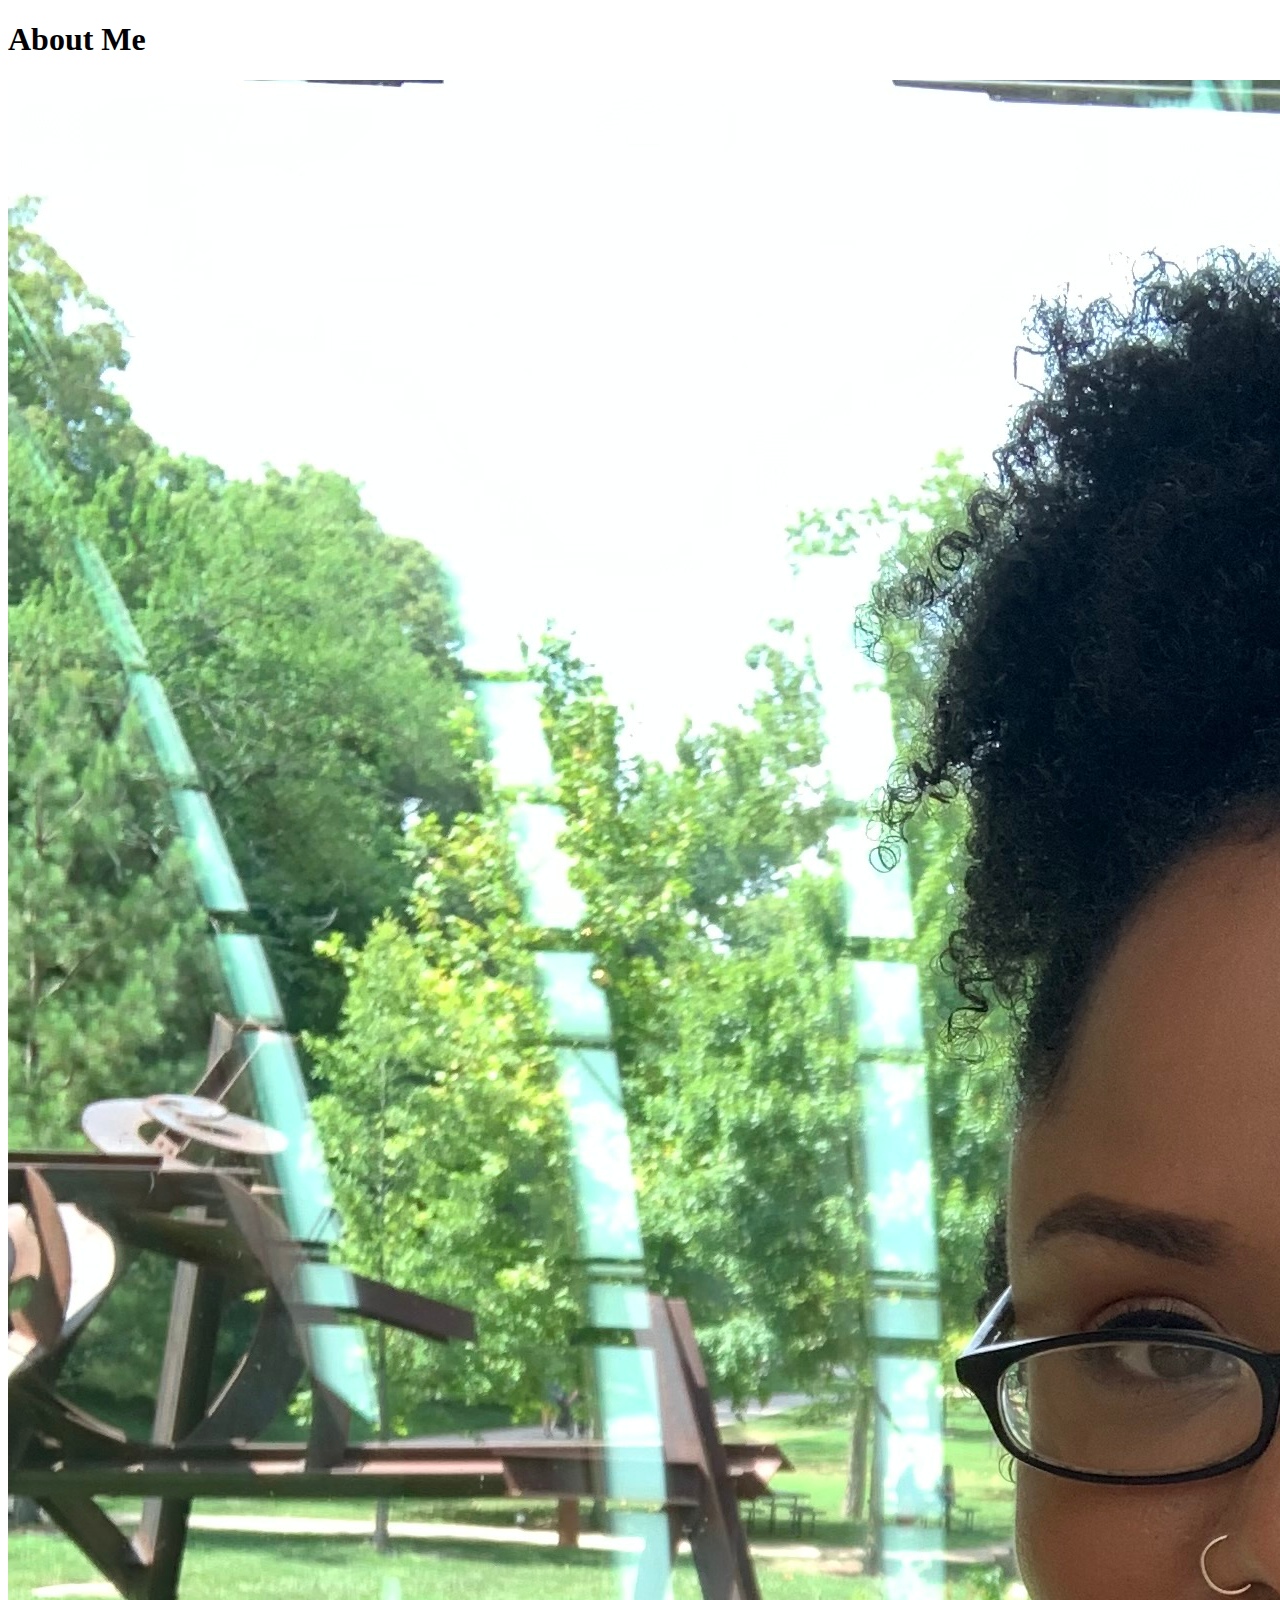
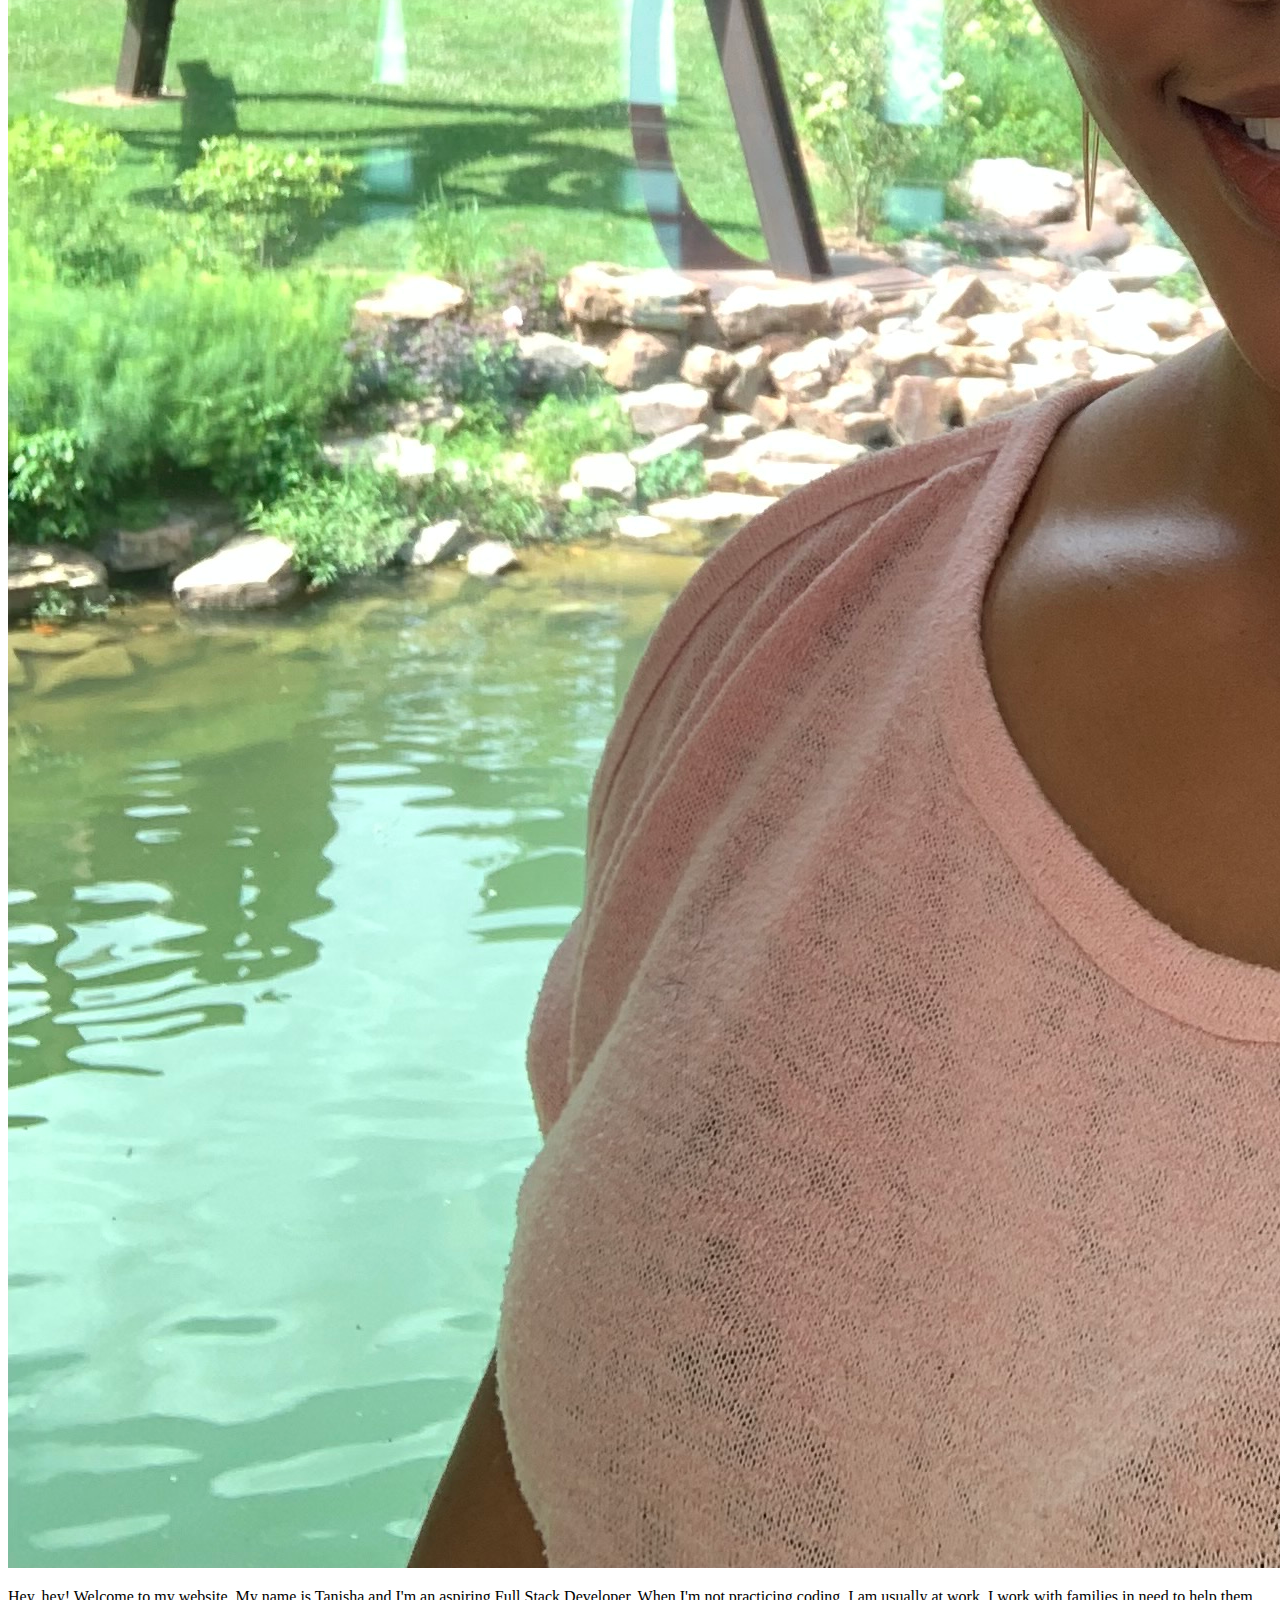
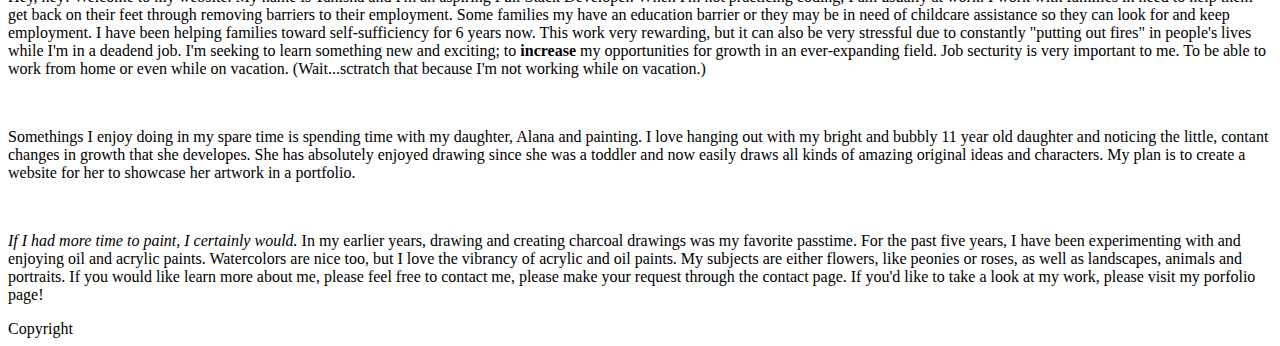
==== index.html @ 31dc3fd2 "updated index.html and portfolio.html" ====
<!DOCTYPE html>
<html>
    <head>
        <meta charset="UTF-8"/>
        <title>About - Tanisha Howell</title>
    </head>

    <body>
        <h1>About Me</h1>
        <img id="profilephoto" src="assets\images\Profile_Picture.jpg" alt="Picture of Tanisha Howell">
            <section>
                <p>Hey, hey! Welcome to my website. My name is Tanisha and I'm an aspiring Full Stack Developer.
            When I'm not practicing coding, I am usually at work. I work with families in need to help them get 
            back on their feet through removing barriers to their employment. Some families my have an education barrier
            or they may be in need of childcare assistance so they can look for and keep employment. I have been 
            helping families toward self-sufficiency for 6 years now. This work very rewarding, but it can also be
            very stressful due to constantly "putting out fires" in people's lives while I'm in a deadend job. I'm
            seeking to learn something new and exciting; to <strong>increase</strong> my opportunities for growth in 
            an ever-expanding field. Job secturity is very important to me. To be able to work from home or even while on 
            vacation. (Wait...sctratch that because I'm not working while on vacation.)</p>
            </section>

            <br>

            <section>
                <p>Somethings I enjoy doing in my spare time is spending time with my daughter, Alana and painting. I love hanging out with my bright and bubbly 11 year old daughter and 
            noticing the little, contant changes in growth that she developes. She has absolutely enjoyed drawing since she was a toddler 
            and now easily draws all kinds of amazing original ideas and characters. My plan is to create a website for her to showcase 
            her artwork in a portfolio.</p>
            </section>
            
            <br>
            
            <section>
                <p><em>If I had more time to paint, I certainly would.</em> In my earlier years, drawing and creating charcoal drawings
            was my favorite passtime. For the past five years, I have been experimenting with and enjoying oil and acrylic 
            paints. Watercolors are nice too, but I love the vibrancy of acrylic and oil paints. My subjects are either flowers, like
            peonies or roses, as well as landscapes, animals and portraits. If you would like learn more about me, please feel free to contact me,
            please make your request through the contact page. If you'd like to take a look at my work, please visit my porfolio page!</p>
            </section>
    </body>
    
    <footer>Copyright</footer>


</html>
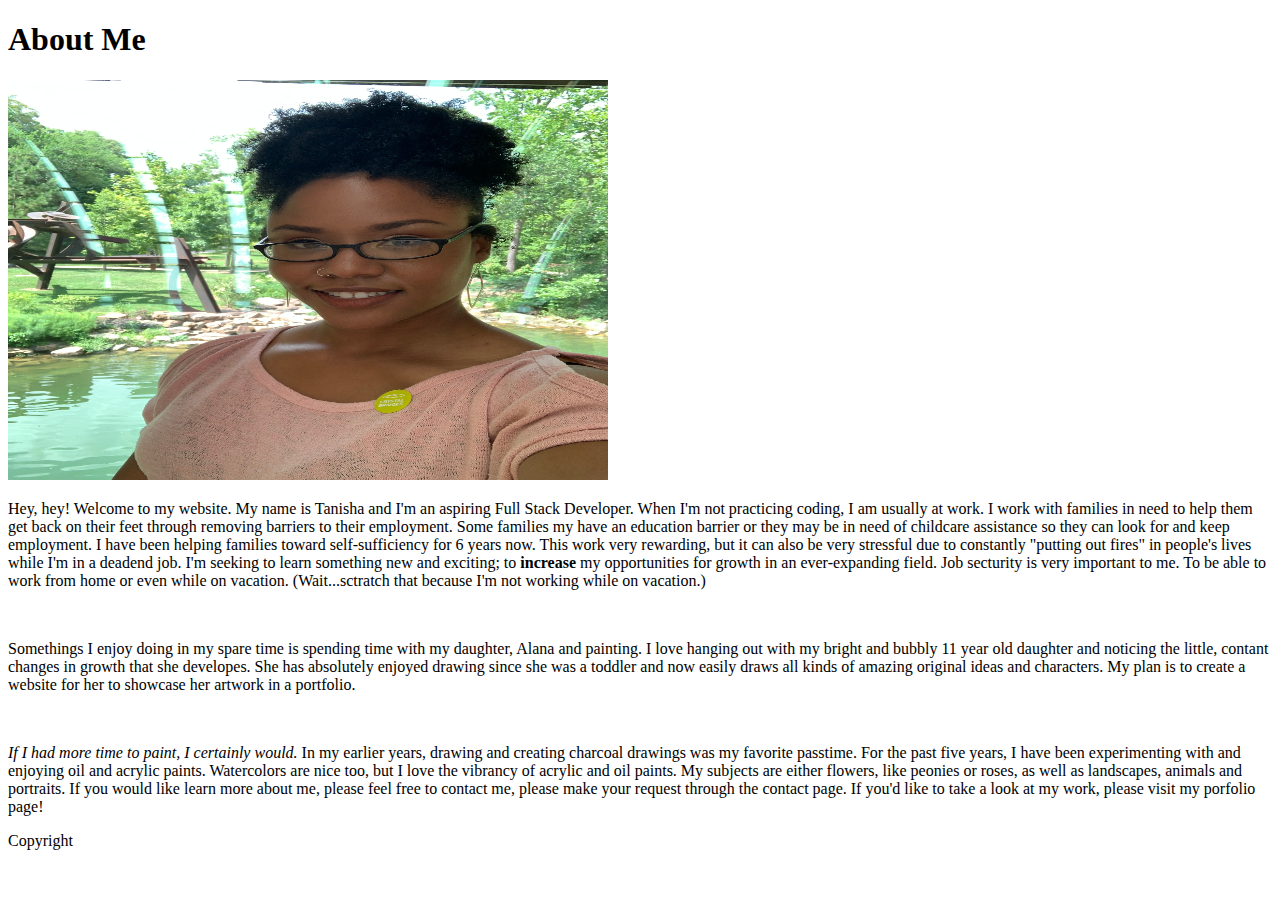
==== commit ebf42aaf: "changed size of profile phot" ====
--- a/index.html
+++ b/index.html
@@ -7,7 +7,7 @@
 
     <body>
         <h1>About Me</h1>
-        <img id="profilephoto" src="assets\images\Profile_Picture.jpg" alt="Picture of Tanisha Howell">
+        <img id="profilephoto" src="assets\images\Profile_Picture.jpg" alt="Picture of Tanisha Howell" width="600" height="400">
             <section>
                 <p>Hey, hey! Welcome to my website. My name is Tanisha and I'm an aspiring Full Stack Developer.
             When I'm not practicing coding, I am usually at work. I work with families in need to help them get 
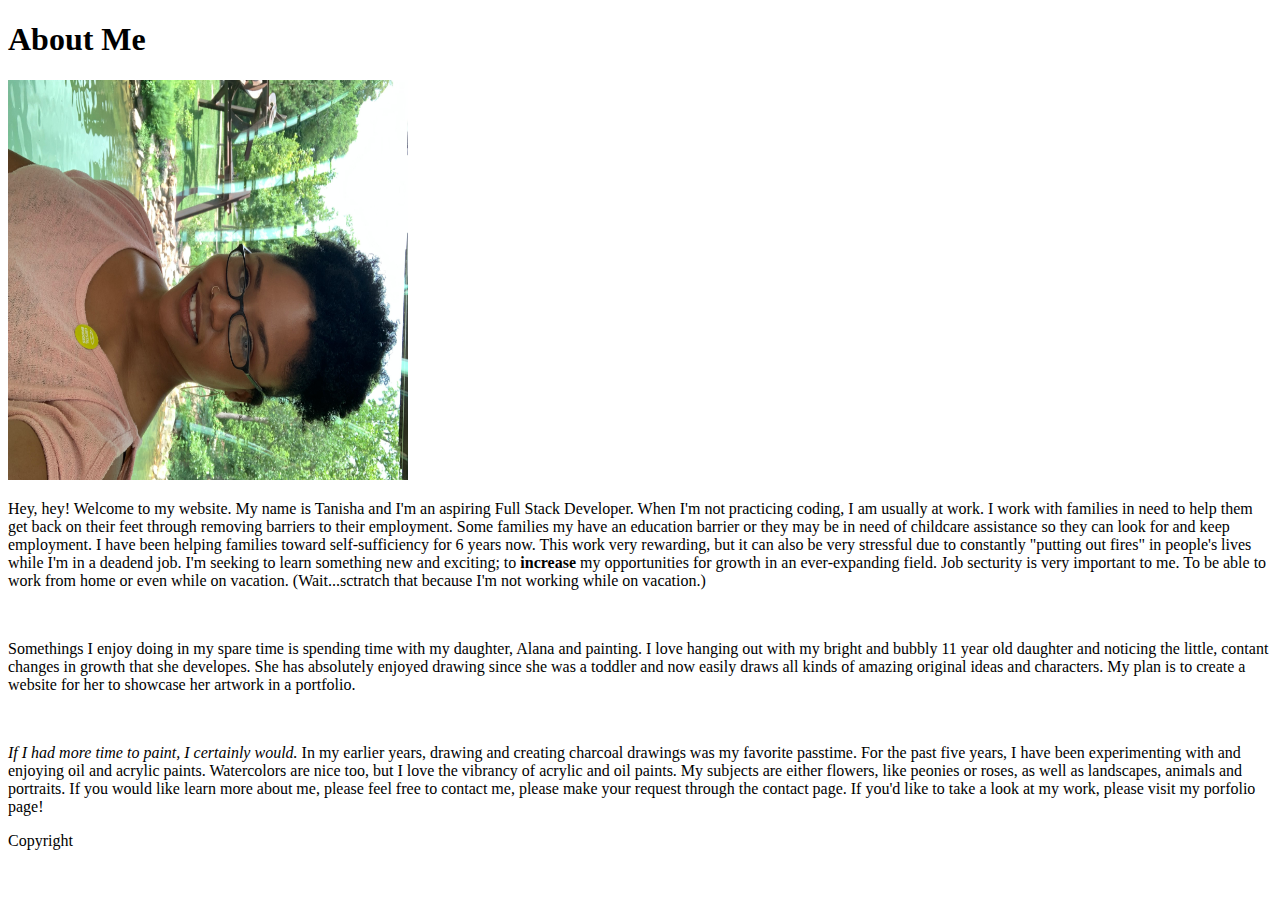
==== commit e5047e6a: "updated html and css in all files" ====
--- a/index.html
+++ b/index.html
@@ -2,12 +2,13 @@
 <html>
     <head>
         <meta charset="UTF-8"/>
+        <link rel="stylesheet" type="text/css" href="assets\css\style.css">
         <title>About - Tanisha Howell</title>
     </head>
 
     <body>
         <h1>About Me</h1>
-        <img id="profilephoto" src="assets\images\Profile_Picture.jpg" alt="Picture of Tanisha Howell" width="600" height="400">
+        <img class="rotate" src="assets\images\Profile_Picture.jpg" alt="Picture of Tanisha Howell" width="400" height="400">
             <section>
                 <p>Hey, hey! Welcome to my website. My name is Tanisha and I'm an aspiring Full Stack Developer.
             When I'm not practicing coding, I am usually at work. I work with families in need to help them get 
@@ -23,10 +24,10 @@
             <br>
 
             <section>
-                <p>Somethings I enjoy doing in my spare time is spending time with my daughter, Alana and painting. I love hanging out with my bright and bubbly 11 year old daughter and 
-            noticing the little, contant changes in growth that she developes. She has absolutely enjoyed drawing since she was a toddler 
-            and now easily draws all kinds of amazing original ideas and characters. My plan is to create a website for her to showcase 
-            her artwork in a portfolio.</p>
+                <p>Somethings I enjoy doing in my spare time is spending time with my daughter, Alana and painting. I love hanging
+            out with my bright and bubbly 11 year old daughter and noticing the little, contant changes in growth that she developes. 
+            She has absolutely enjoyed drawing since she was a toddler and now easily draws all kinds of amazing original ideas and
+            characters. My plan is to create a website for her to showcase her artwork in a portfolio.</p>
             </section>
             
             <br>
@@ -35,12 +36,12 @@
                 <p><em>If I had more time to paint, I certainly would.</em> In my earlier years, drawing and creating charcoal drawings
             was my favorite passtime. For the past five years, I have been experimenting with and enjoying oil and acrylic 
             paints. Watercolors are nice too, but I love the vibrancy of acrylic and oil paints. My subjects are either flowers, like
-            peonies or roses, as well as landscapes, animals and portraits. If you would like learn more about me, please feel free to contact me,
-            please make your request through the contact page. If you'd like to take a look at my work, please visit my porfolio page!</p>
+            peonies or roses, as well as landscapes, animals and portraits. If you would like learn more about me, please feel free to 
+            contact me, please make your request through the contact page. If you'd like to take a look at my work, please visit my 
+            porfolio page!</p>
             </section>
     </body>
     
     <footer>Copyright</footer>
 
-
 </html>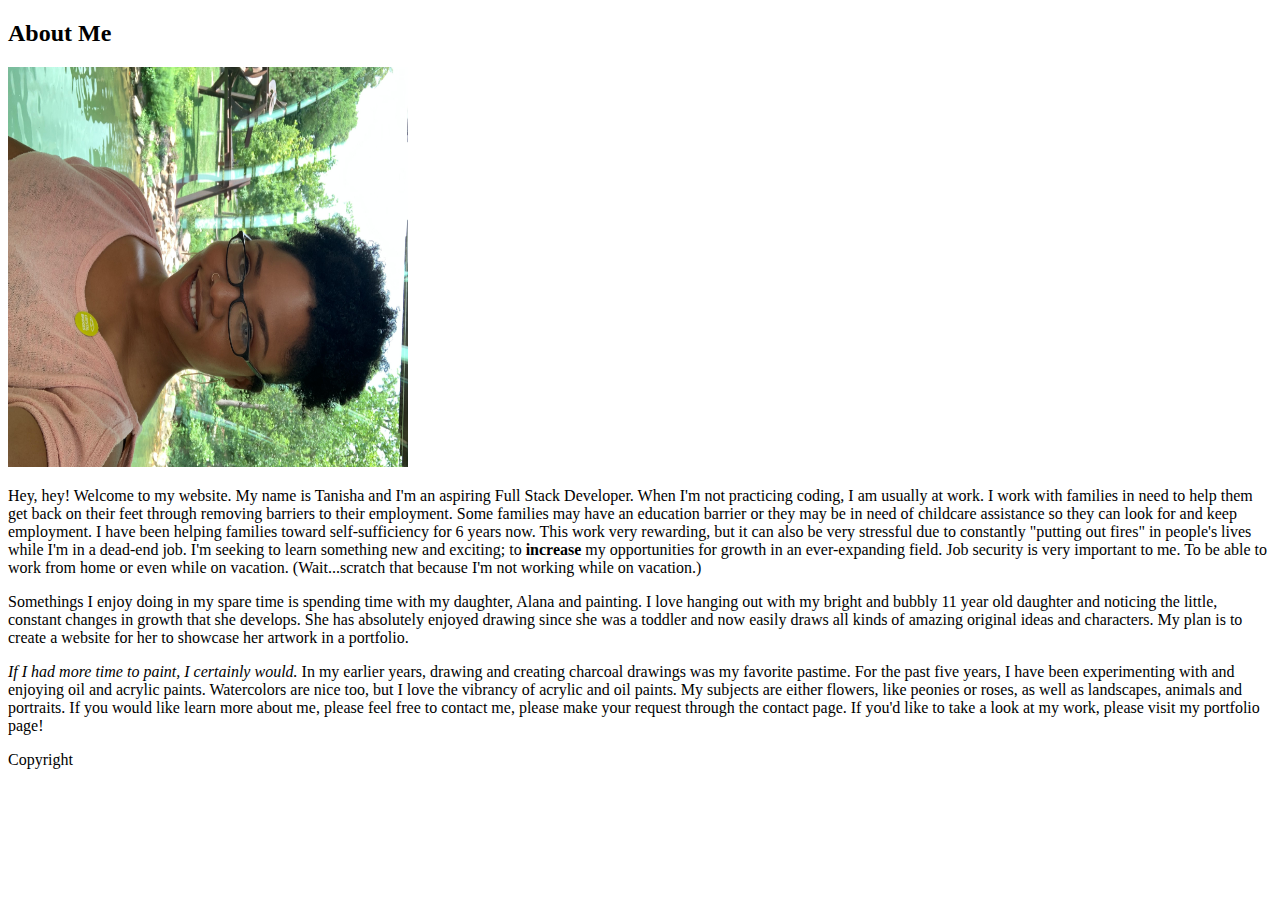
==== commit 446c672a: "added css" ====
--- a/index.html
+++ b/index.html
@@ -7,38 +7,34 @@
     </head>
 
     <body>
-        <h1>About Me</h1>
-        <img class="rotate" src="assets\images\Profile_Picture.jpg" alt="Picture of Tanisha Howell" width="400" height="400">
-            <section>
-                <p>Hey, hey! Welcome to my website. My name is Tanisha and I'm an aspiring Full Stack Developer.
+        <h2>About Me</h2>
+        <img class="rotate" src="assets\images\Profile_Picture.jpg" alt="Picture of Tanisha Howell" width="400" height="400">   
+        <section>
+                <p id="textstyle">Hey, hey! Welcome to my website. My name is Tanisha and I'm an aspiring Full Stack Developer.
             When I'm not practicing coding, I am usually at work. I work with families in need to help them get 
-            back on their feet through removing barriers to their employment. Some families my have an education barrier
+            back on their feet through removing barriers to their employment. Some families may have an education barrier
             or they may be in need of childcare assistance so they can look for and keep employment. I have been 
             helping families toward self-sufficiency for 6 years now. This work very rewarding, but it can also be
-            very stressful due to constantly "putting out fires" in people's lives while I'm in a deadend job. I'm
+            very stressful due to constantly "putting out fires" in people's lives while I'm in a dead-end job. I'm
             seeking to learn something new and exciting; to <strong>increase</strong> my opportunities for growth in 
-            an ever-expanding field. Job secturity is very important to me. To be able to work from home or even while on 
-            vacation. (Wait...sctratch that because I'm not working while on vacation.)</p>
+            an ever-expanding field. Job security is very important to me. To be able to work from home or even while on 
+            vacation. (Wait...scratch that because I'm not working while on vacation.)</p>
             </section>
 
-            <br>
-
             <section>
-                <p>Somethings I enjoy doing in my spare time is spending time with my daughter, Alana and painting. I love hanging
-            out with my bright and bubbly 11 year old daughter and noticing the little, contant changes in growth that she developes. 
+                <p id="textstyle">Somethings I enjoy doing in my spare time is spending time with my daughter, Alana and painting. I love hanging
+            out with my bright and bubbly 11 year old daughter and noticing the little, constant changes in growth that she develops. 
             She has absolutely enjoyed drawing since she was a toddler and now easily draws all kinds of amazing original ideas and
             characters. My plan is to create a website for her to showcase her artwork in a portfolio.</p>
             </section>
-            
-            <br>
-            
+  
             <section>
-                <p><em>If I had more time to paint, I certainly would.</em> In my earlier years, drawing and creating charcoal drawings
-            was my favorite passtime. For the past five years, I have been experimenting with and enjoying oil and acrylic 
+                <p id="textstyle"><em>If I had more time to paint, I certainly would.</em> In my earlier years, drawing and creating charcoal drawings
+            was my favorite pastime. For the past five years, I have been experimenting with and enjoying oil and acrylic 
             paints. Watercolors are nice too, but I love the vibrancy of acrylic and oil paints. My subjects are either flowers, like
             peonies or roses, as well as landscapes, animals and portraits. If you would like learn more about me, please feel free to 
             contact me, please make your request through the contact page. If you'd like to take a look at my work, please visit my 
-            porfolio page!</p>
+            portfolio page!</p>
             </section>
     </body>
     
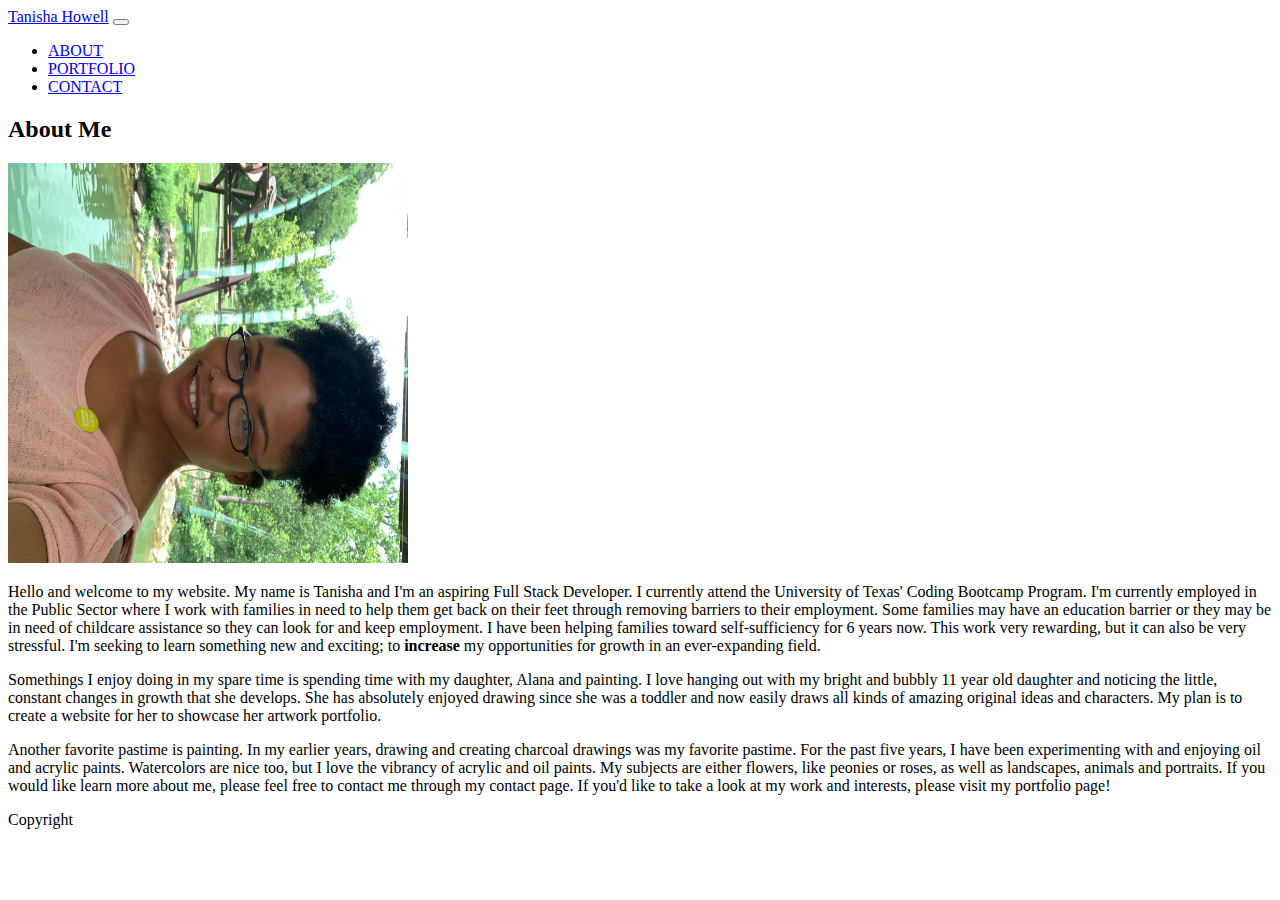
==== commit 0e365721: "missing files added" ====
--- a/index.html
+++ b/index.html
@@ -4,40 +4,61 @@
         <meta charset="UTF-8"/>
         <link rel="stylesheet" type="text/css" href="assets\css\style.css">
         <title>About - Tanisha Howell</title>
+
+<!-- Navigation -->
+<nav class="navbar navbar-expand-lg navbar-dark navbar-custom fixed-top">
+    <div class="container">
+      <a class="navbar-brand" href="#">Tanisha Howell</a>
+      <button class="navbar-toggler" type="button" data-toggle="collapse" data-target="#navbarResponsive" aria-controls="navbarResponsive" aria-expanded="false" aria-label="Toggle navigation">
+        <span class="navbar-toggler-icon"></span>
+      </button>
+      <div class="collapse navbar-collapse" id="navbarResponsive">
+        <ul class="navbar-nav ml-auto">
+          <li class="nav-item">
+            <a class="nav-link" href="about.hml">ABOUT</a>
+          </li>
+          <li class="nav-item">
+            <a class="nav-link" href="porfolio.html">PORTFOLIO</a>
+          <li class="nav-item">
+            <a class="nav-link" href="contact.html">CONTACT</a>
+          </li>
+        </ul>
+      </div>
+    </div>
+  </nav>
+
     </head>
 
     <body>
         <h2>About Me</h2>
         <img class="rotate" src="assets\images\Profile_Picture.jpg" alt="Picture of Tanisha Howell" width="400" height="400">   
         <section>
-                <p id="textstyle">Hey, hey! Welcome to my website. My name is Tanisha and I'm an aspiring Full Stack Developer.
-            When I'm not practicing coding, I am usually at work. I work with families in need to help them get 
-            back on their feet through removing barriers to their employment. Some families may have an education barrier
-            or they may be in need of childcare assistance so they can look for and keep employment. I have been 
-            helping families toward self-sufficiency for 6 years now. This work very rewarding, but it can also be
-            very stressful due to constantly "putting out fires" in people's lives while I'm in a dead-end job. I'm
-            seeking to learn something new and exciting; to <strong>increase</strong> my opportunities for growth in 
-            an ever-expanding field. Job security is very important to me. To be able to work from home or even while on 
-            vacation. (Wait...scratch that because I'm not working while on vacation.)</p>
+                <p id="textstyle">Hello and welcome to my website. My name is Tanisha and I'm an aspiring Full Stack Developer.
+            I currently attend the University of Texas' Coding Bootcamp Program. I'm currently employed in the Public Sector where
+            I work with families in need to help them get back on their feet through removing barriers to their employment. Some families
+            may have an education barrier or they may be in need of childcare assistance so they can look for and keep employment. I 
+            have been helping families toward self-sufficiency for 6 years now. This work very rewarding, but it can also be
+            very stressful. I'm seeking to learn something new and exciting; to <strong>increase</strong> my opportunities for growth in 
+            an ever-expanding field. </p>
             </section>
 
             <section>
                 <p id="textstyle">Somethings I enjoy doing in my spare time is spending time with my daughter, Alana and painting. I love hanging
             out with my bright and bubbly 11 year old daughter and noticing the little, constant changes in growth that she develops. 
             She has absolutely enjoyed drawing since she was a toddler and now easily draws all kinds of amazing original ideas and
-            characters. My plan is to create a website for her to showcase her artwork in a portfolio.</p>
+            characters. My plan is to create a website for her to showcase her artwork portfolio.</p>
             </section>
-  
+
             <section>
-                <p id="textstyle"><em>If I had more time to paint, I certainly would.</em> In my earlier years, drawing and creating charcoal drawings
+                <p id="textstyle">Another favorite pastime is painting. In my earlier years, drawing and creating charcoal drawings
             was my favorite pastime. For the past five years, I have been experimenting with and enjoying oil and acrylic 
             paints. Watercolors are nice too, but I love the vibrancy of acrylic and oil paints. My subjects are either flowers, like
             peonies or roses, as well as landscapes, animals and portraits. If you would like learn more about me, please feel free to 
-            contact me, please make your request through the contact page. If you'd like to take a look at my work, please visit my 
+            contact me through my contact page. If you'd like to take a look at my work and interests, please visit my 
             portfolio page!</p>
             </section>
     </body>
-    
+
     <footer>Copyright</footer>
 
-</html>+</html> 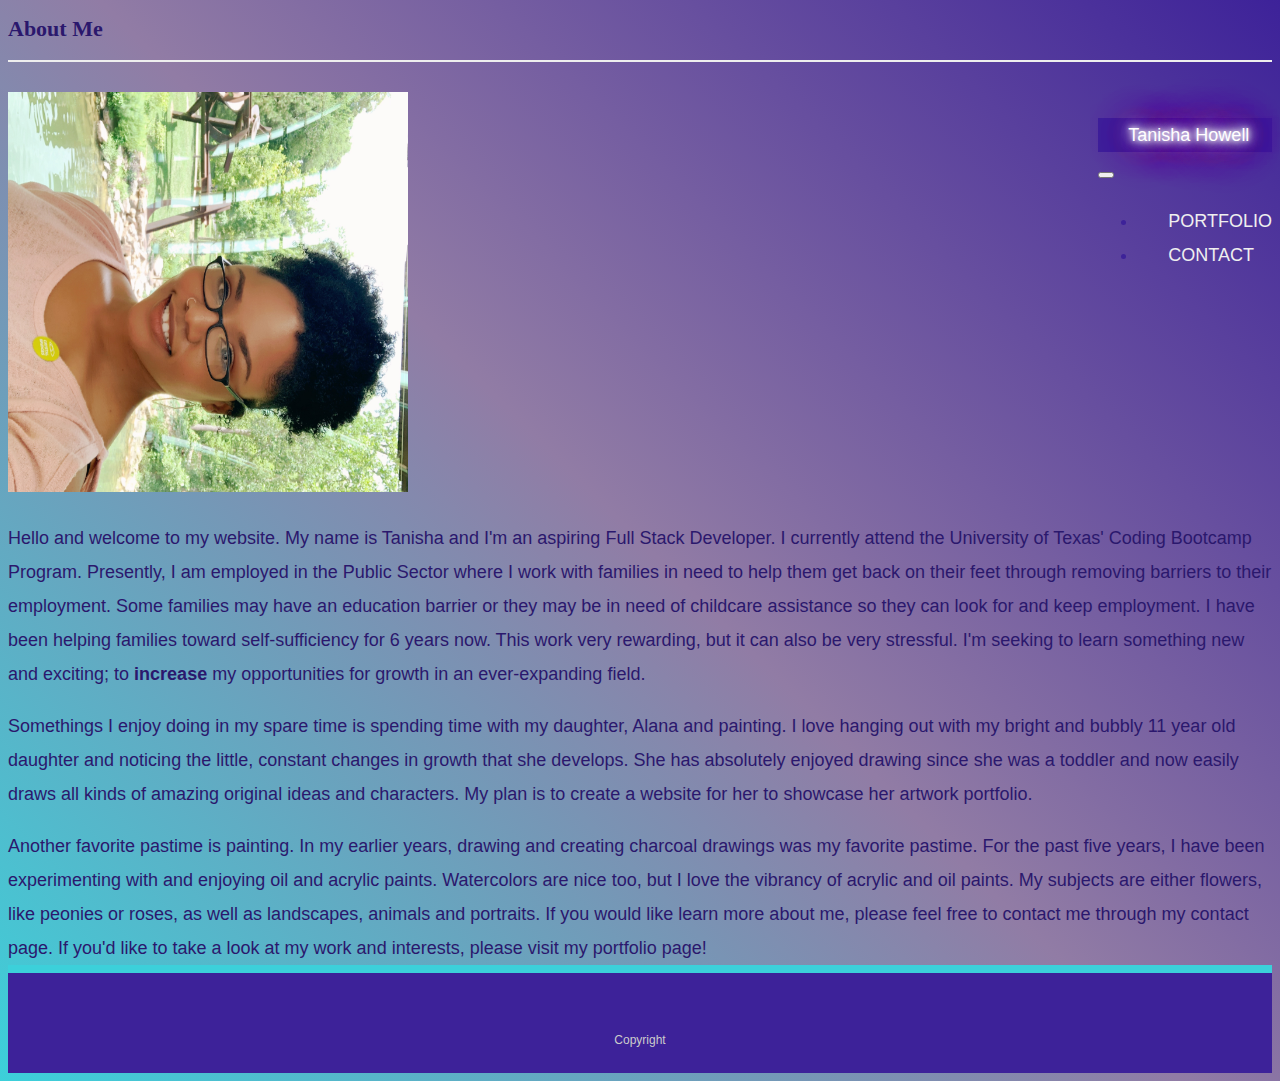
==== commit 2118d11a: "updated html, images, css" ====
--- a/index.html
+++ b/index.html
@@ -8,15 +8,12 @@
 <!-- Navigation -->
 <nav class="navbar navbar-expand-lg navbar-dark navbar-custom fixed-top">
     <div class="container">
-      <a class="navbar-brand" href="#">Tanisha Howell</a>
+      <div id="demotext"><a class="navbar-brand" href="#"></a>Tanisha Howell</a></div>
       <button class="navbar-toggler" type="button" data-toggle="collapse" data-target="#navbarResponsive" aria-controls="navbarResponsive" aria-expanded="false" aria-label="Toggle navigation">
         <span class="navbar-toggler-icon"></span>
       </button>
       <div class="collapse navbar-collapse" id="navbarResponsive">
         <ul class="navbar-nav ml-auto">
-          <li class="nav-item">
-            <a class="nav-link" href="about.hml">ABOUT</a>
-          </li>
           <li class="nav-item">
             <a class="nav-link" href="porfolio.html">PORTFOLIO</a>
           <li class="nav-item">
@@ -34,7 +31,7 @@
         <img class="rotate" src="assets\images\Profile_Picture.jpg" alt="Picture of Tanisha Howell" width="400" height="400">   
         <section>
                 <p id="textstyle">Hello and welcome to my website. My name is Tanisha and I'm an aspiring Full Stack Developer.
-            I currently attend the University of Texas' Coding Bootcamp Program. I'm currently employed in the Public Sector where
+            I currently attend the University of Texas' Coding Bootcamp Program. Presently, I am employed in the Public Sector where
             I work with families in need to help them get back on their feet through removing barriers to their employment. Some families
             may have an education barrier or they may be in need of childcare assistance so they can look for and keep employment. I 
             have been helping families toward self-sufficiency for 6 years now. This work very rewarding, but it can also be
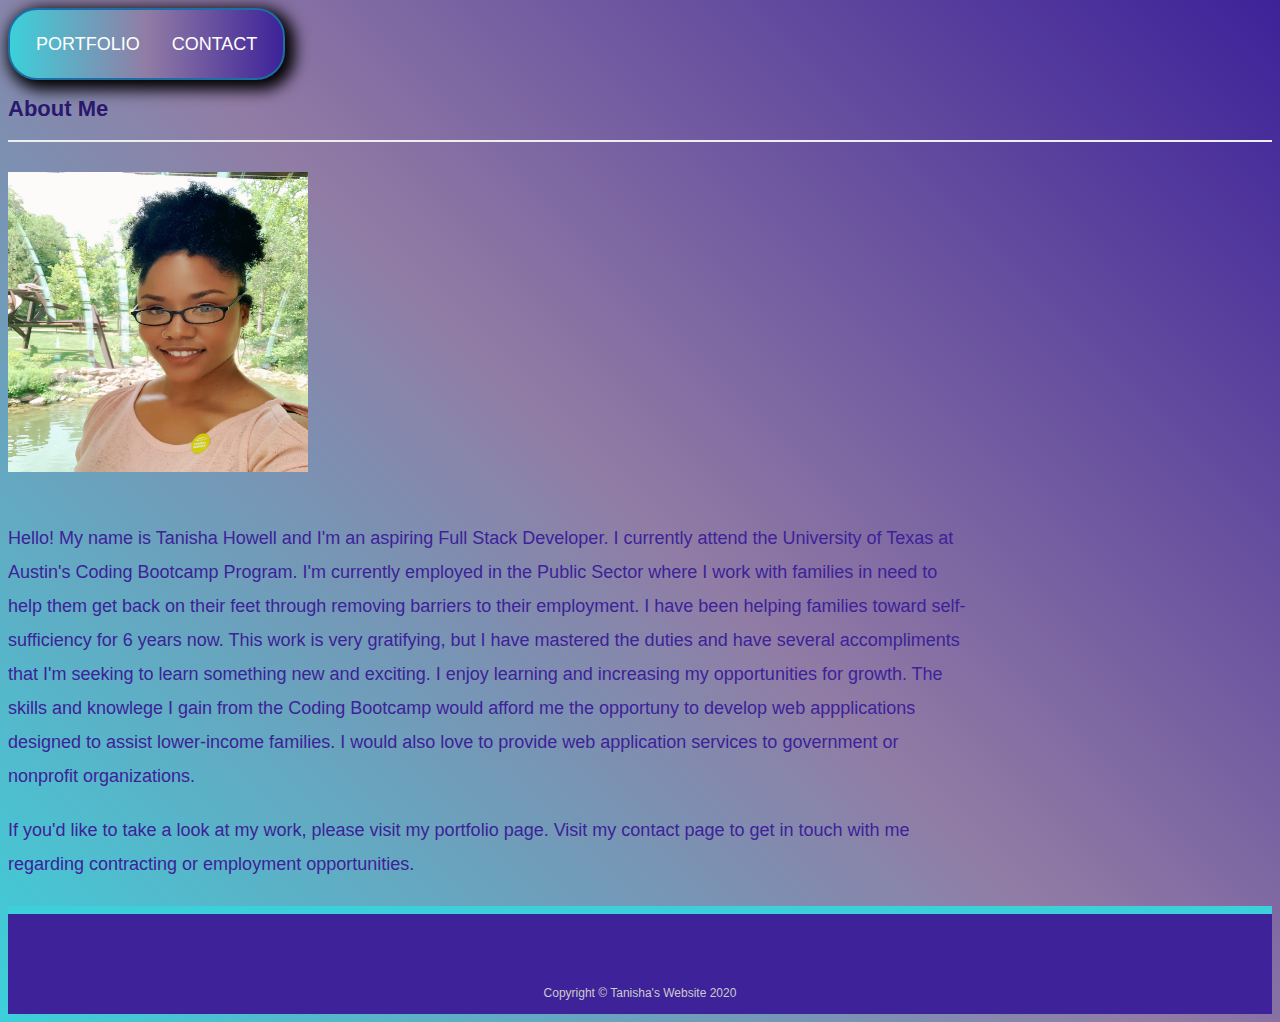
==== commit 899f6d14: "updated all files" ====
--- a/index.html
+++ b/index.html
@@ -1,61 +1,53 @@
 <!DOCTYPE html>
-<html>
-    <head>
-        <meta charset="UTF-8"/>
-        <link rel="stylesheet" type="text/css" href="assets\css\style.css">
-        <title>About - Tanisha Howell</title>
+<html lang="en">
+<head>
+  <meta charset="UTF-8" />
+  <link rel="stylesheet" type="text/css" href="assets\css\style.css">
+  <title>About - Tanisha Howell</title>
 
-<!-- Navigation -->
-<nav class="navbar navbar-expand-lg navbar-dark navbar-custom fixed-top">
-    <div class="container">
-      <div id="demotext"><a class="navbar-brand" href="#"></a>Tanisha Howell</a></div>
-      <button class="navbar-toggler" type="button" data-toggle="collapse" data-target="#navbarResponsive" aria-controls="navbarResponsive" aria-expanded="false" aria-label="Toggle navigation">
-        <span class="navbar-toggler-icon"></span>
-      </button>
+  <!-- Navigation -->
+  <button class="myButton" type="button" data-toggle="collapse" data-target="#navbarResponsive"
+    aria-controls="navbarResponsive" aria-expanded="false" aria-label="Toggle navigation">
+    <span class="navbar-toggler-icon">
       <div class="collapse navbar-collapse" id="navbarResponsive">
         <ul class="navbar-nav ml-auto">
-          <li class="nav-item">
-            <a class="nav-link" href="porfolio.html">PORTFOLIO</a>
-          <li class="nav-item">
-            <a class="nav-link" href="contact.html">CONTACT</a>
-          </li>
+          <li class="nav-item"><a target="#portfolio" href="portfolio.html">PORTFOLIO</a></li>
+          <li class="nav-item"><a target="#contact" href="contact.html">CONTACT</a></li>
         </ul>
       </div>
+    </span>
+  </button>
+</head>
+
+<body>
+  <h2>About Me</h2>
+  <div>
+    <img class="rotate90" src="assets\images\Profile_Picture.jpg" alt="Picture of Tanisha Howell" width="300"
+      height="300">
+    <div>
+      <section class="work">
+        <p id="textstyle">Hello! My name is Tanisha Howell and I'm an aspiring Full Stack Developer. I currently attend
+          the University of Texas at Austin's Coding Bootcamp Program. I'm currently employed in the Public Sector where
+          I work with families in need to help them get back on their feet through removing barriers to their
+          employment. I have been helping families toward self-sufficiency for 6 years now. This work is very
+          gratifying, but I have mastered the duties and have several accompliments that I'm seeking to learn something
+          new and exciting. I enjoy learning and increasing my opportunities for growth. The skills and knowlege I gain
+          from the Coding Bootcamp would afford me the opportuny to develop web appplications designed to assist
+          lower-income families. I would also love to provide web application services to government or nonprofit
+          organizations.</p>
+
+        <p>If you'd like to take a look at my work, please visit my portfolio page. Visit my contact page to get in
+          touch with me regarding contracting or employment opportunities.</p>
+      </section>
     </div>
-  </nav>
+  </div>
+</body>
 
-    </head>
+<!-- Footer -->
+<footer class="py-5 bg-black">
+  <div class="container">
+    <p class="m-0 text-center text-white small">Copyright &copy; Tanisha's Website 2020</p>
+  </div>
+</footer>
 
-    <body>
-        <h2>About Me</h2>
-        <img class="rotate" src="assets\images\Profile_Picture.jpg" alt="Picture of Tanisha Howell" width="400" height="400">   
-        <section>
-                <p id="textstyle">Hello and welcome to my website. My name is Tanisha and I'm an aspiring Full Stack Developer.
-            I currently attend the University of Texas' Coding Bootcamp Program. Presently, I am employed in the Public Sector where
-            I work with families in need to help them get back on their feet through removing barriers to their employment. Some families
-            may have an education barrier or they may be in need of childcare assistance so they can look for and keep employment. I 
-            have been helping families toward self-sufficiency for 6 years now. This work very rewarding, but it can also be
-            very stressful. I'm seeking to learn something new and exciting; to <strong>increase</strong> my opportunities for growth in 
-            an ever-expanding field. </p>
-            </section>
-
-            <section>
-                <p id="textstyle">Somethings I enjoy doing in my spare time is spending time with my daughter, Alana and painting. I love hanging
-            out with my bright and bubbly 11 year old daughter and noticing the little, constant changes in growth that she develops. 
-            She has absolutely enjoyed drawing since she was a toddler and now easily draws all kinds of amazing original ideas and
-            characters. My plan is to create a website for her to showcase her artwork portfolio.</p>
-            </section>
-
-            <section>
-                <p id="textstyle">Another favorite pastime is painting. In my earlier years, drawing and creating charcoal drawings
-            was my favorite pastime. For the past five years, I have been experimenting with and enjoying oil and acrylic 
-            paints. Watercolors are nice too, but I love the vibrancy of acrylic and oil paints. My subjects are either flowers, like
-            peonies or roses, as well as landscapes, animals and portraits. If you would like learn more about me, please feel free to 
-            contact me through my contact page. If you'd like to take a look at my work and interests, please visit my 
-            portfolio page!</p>
-            </section>
-    </body>
-
-    <footer>Copyright</footer>
-
-</html> +</html>